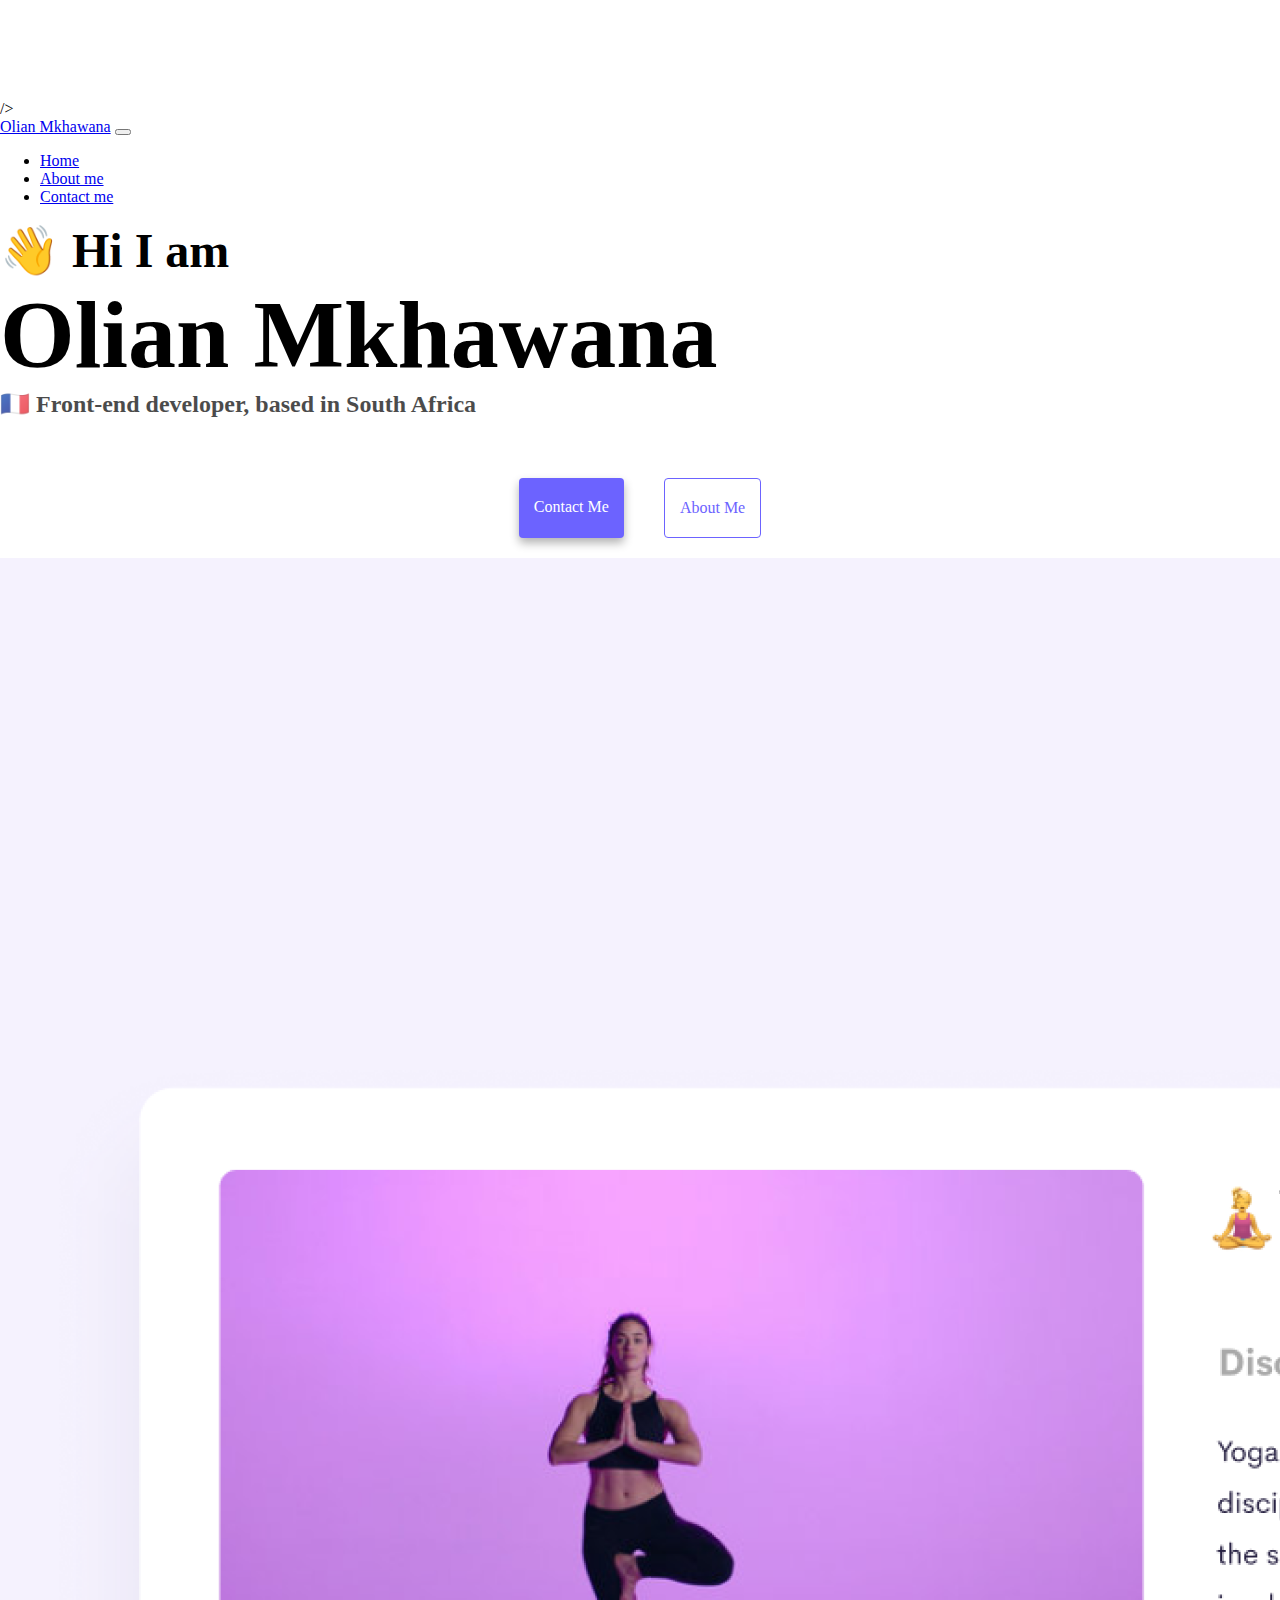
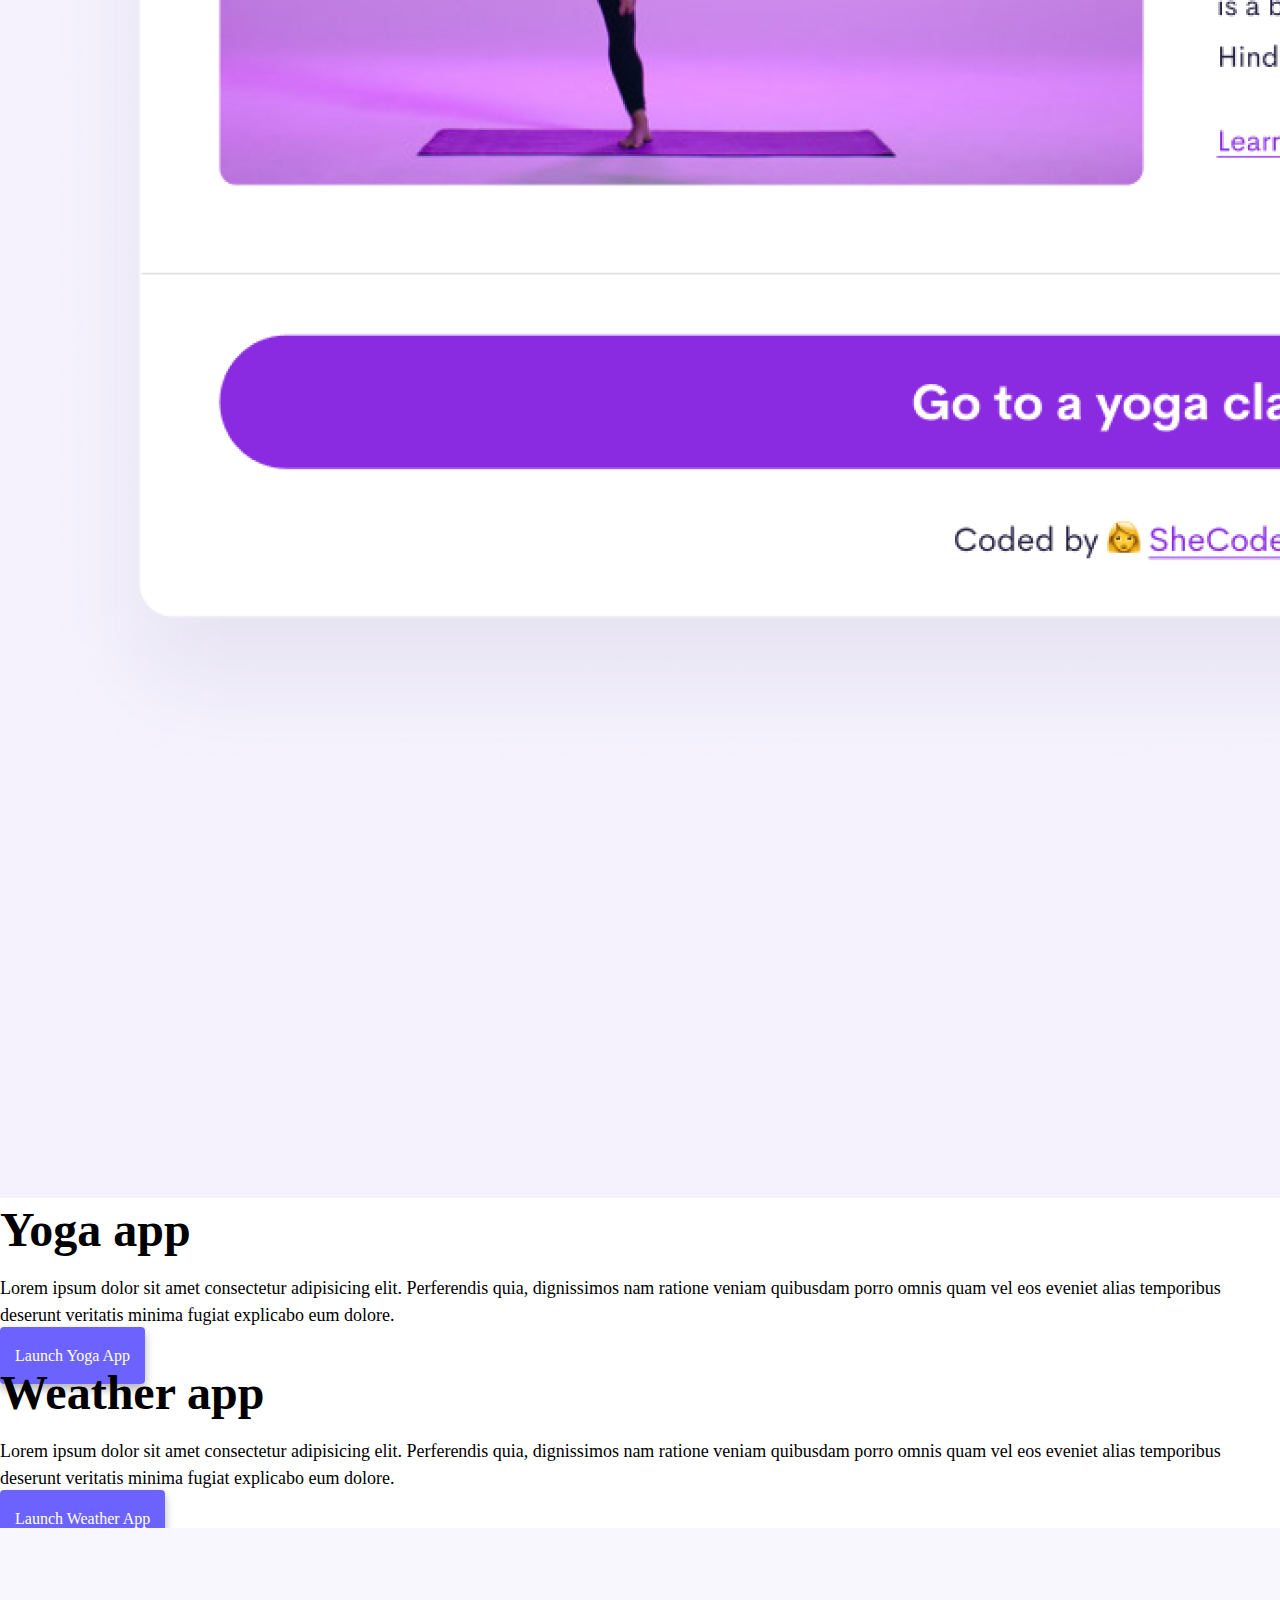
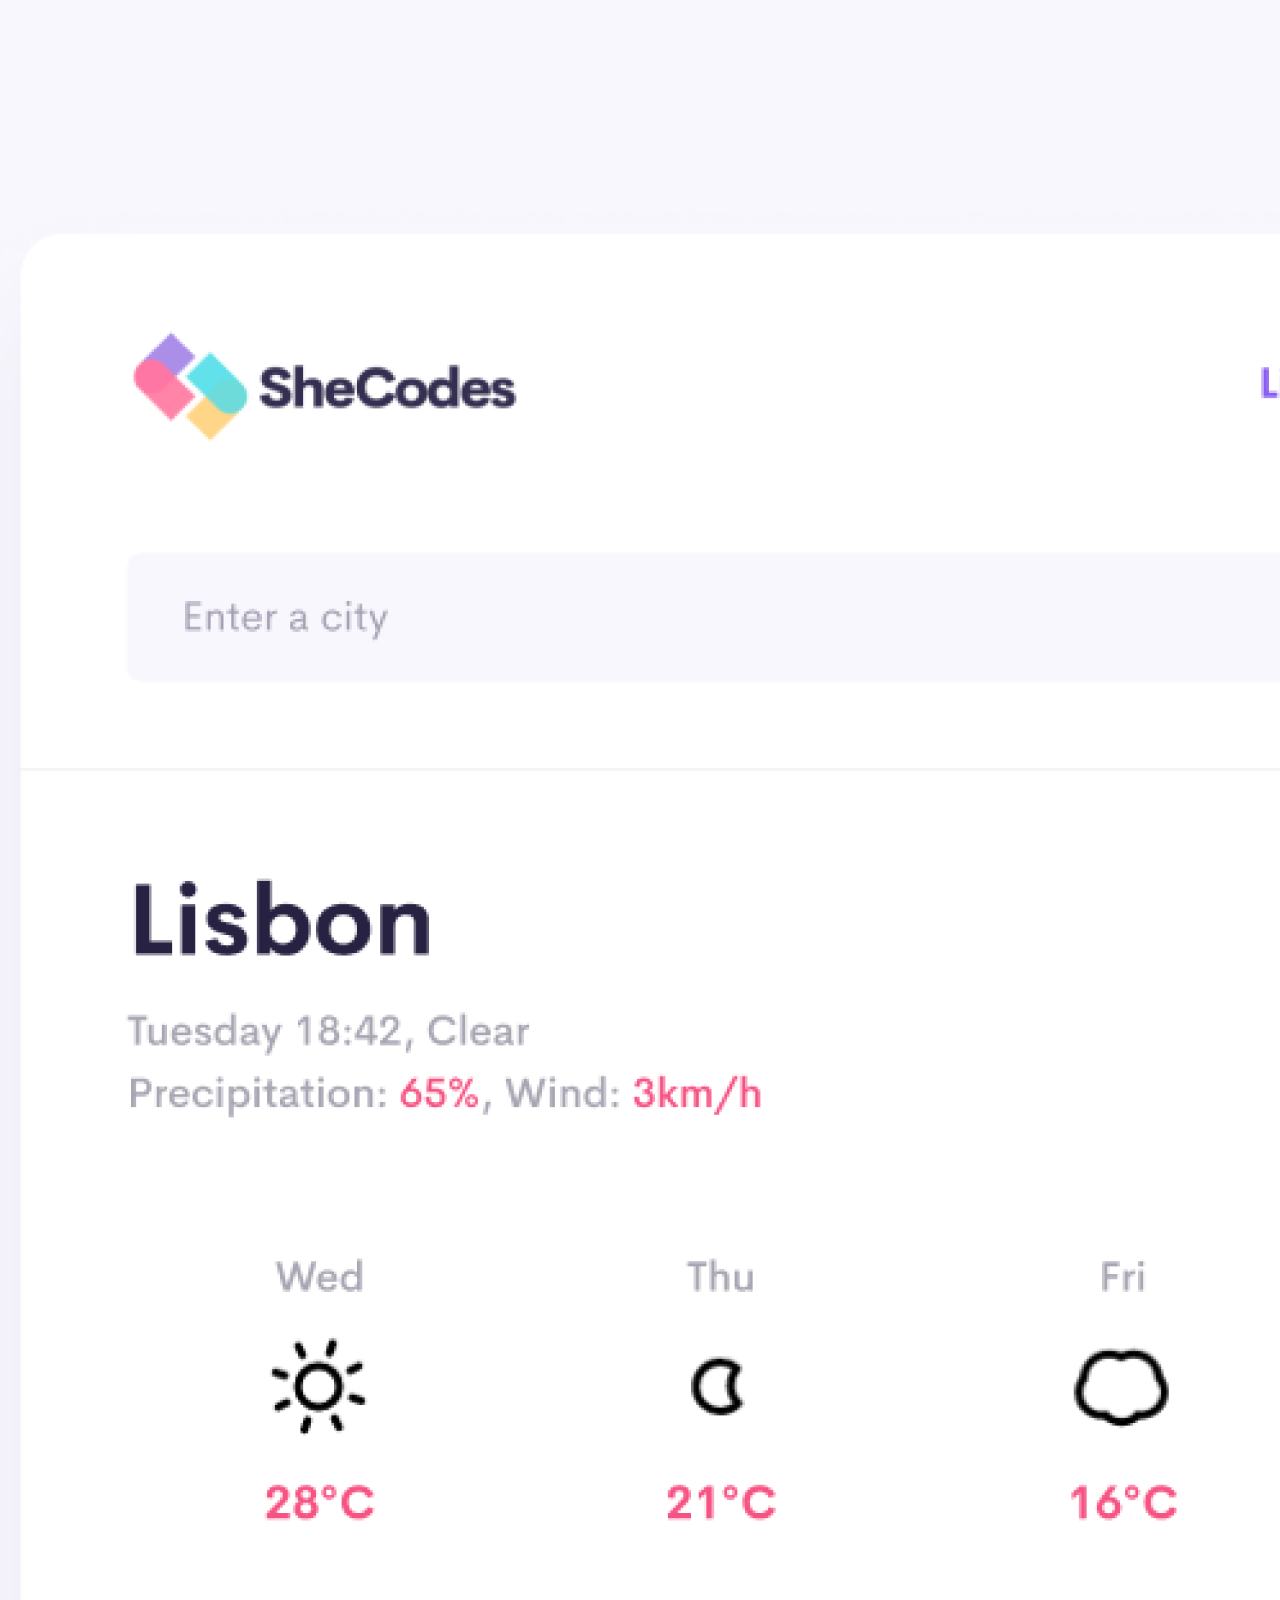
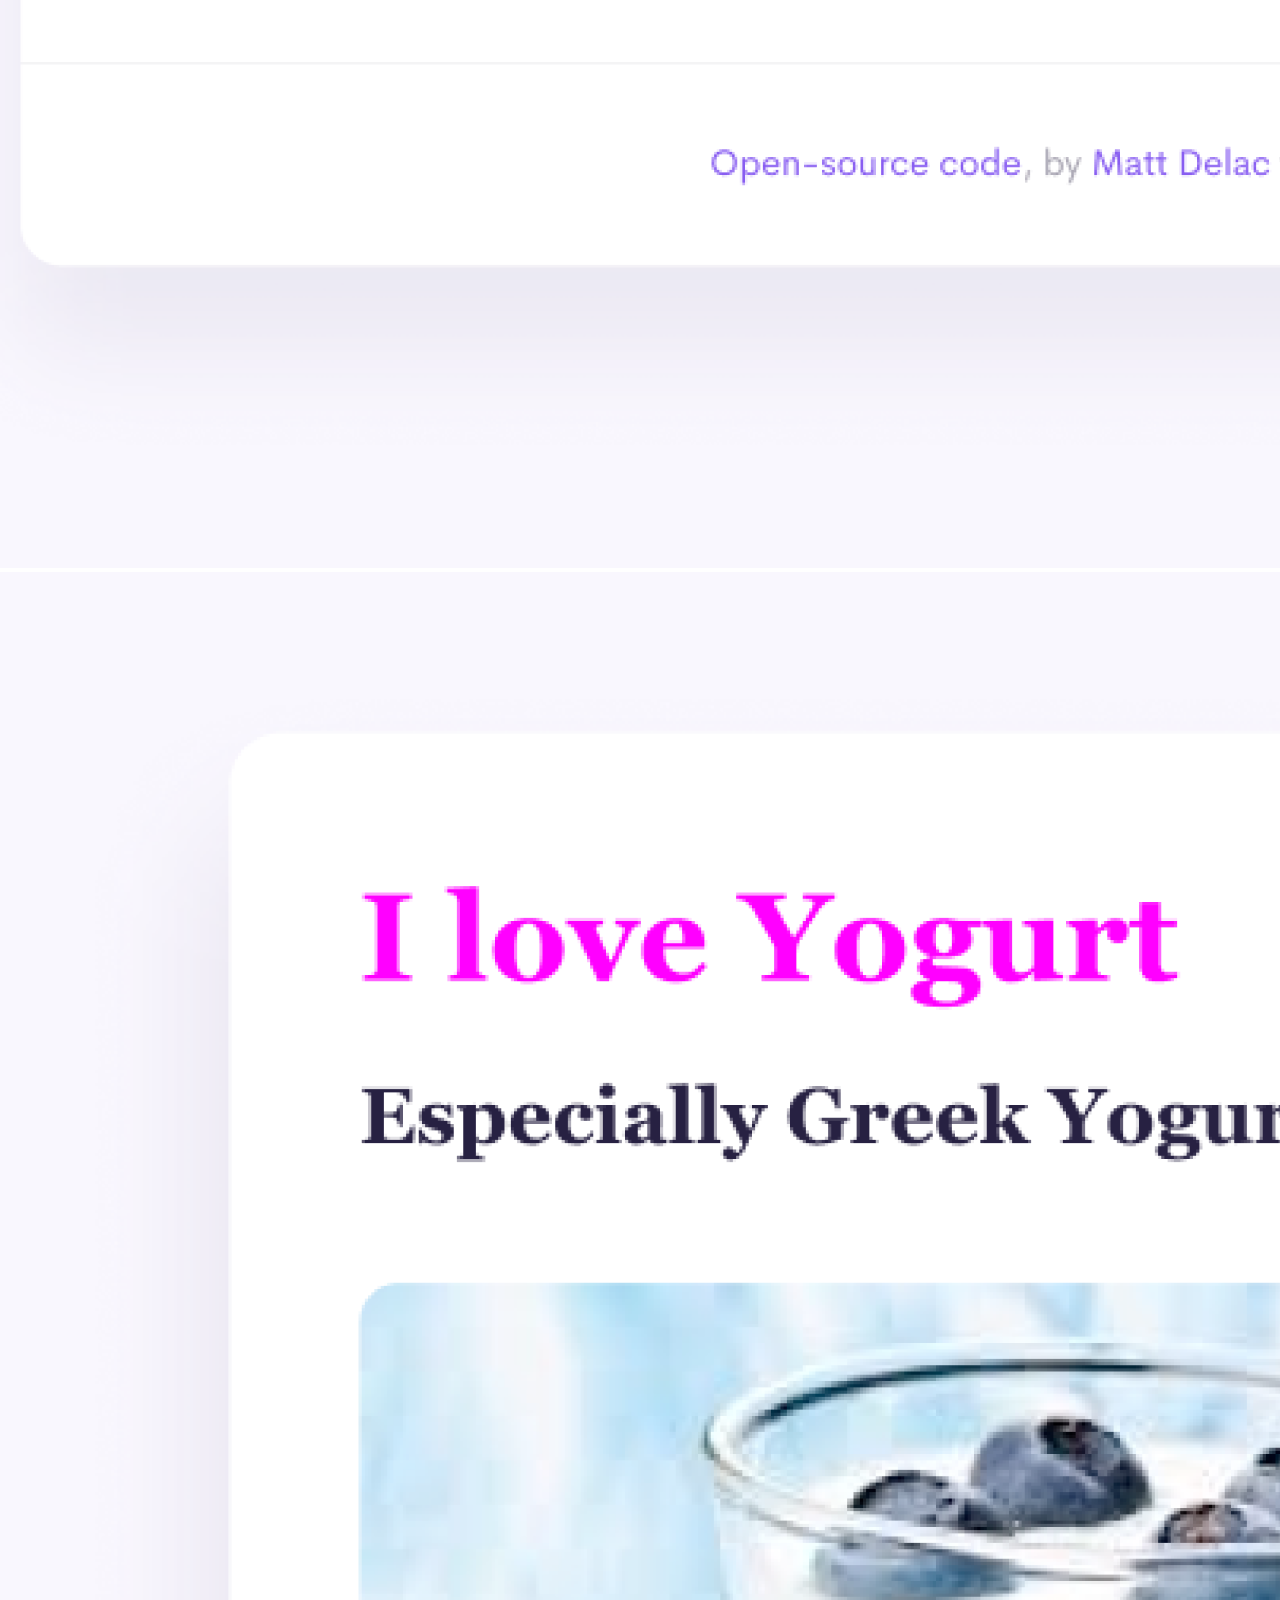
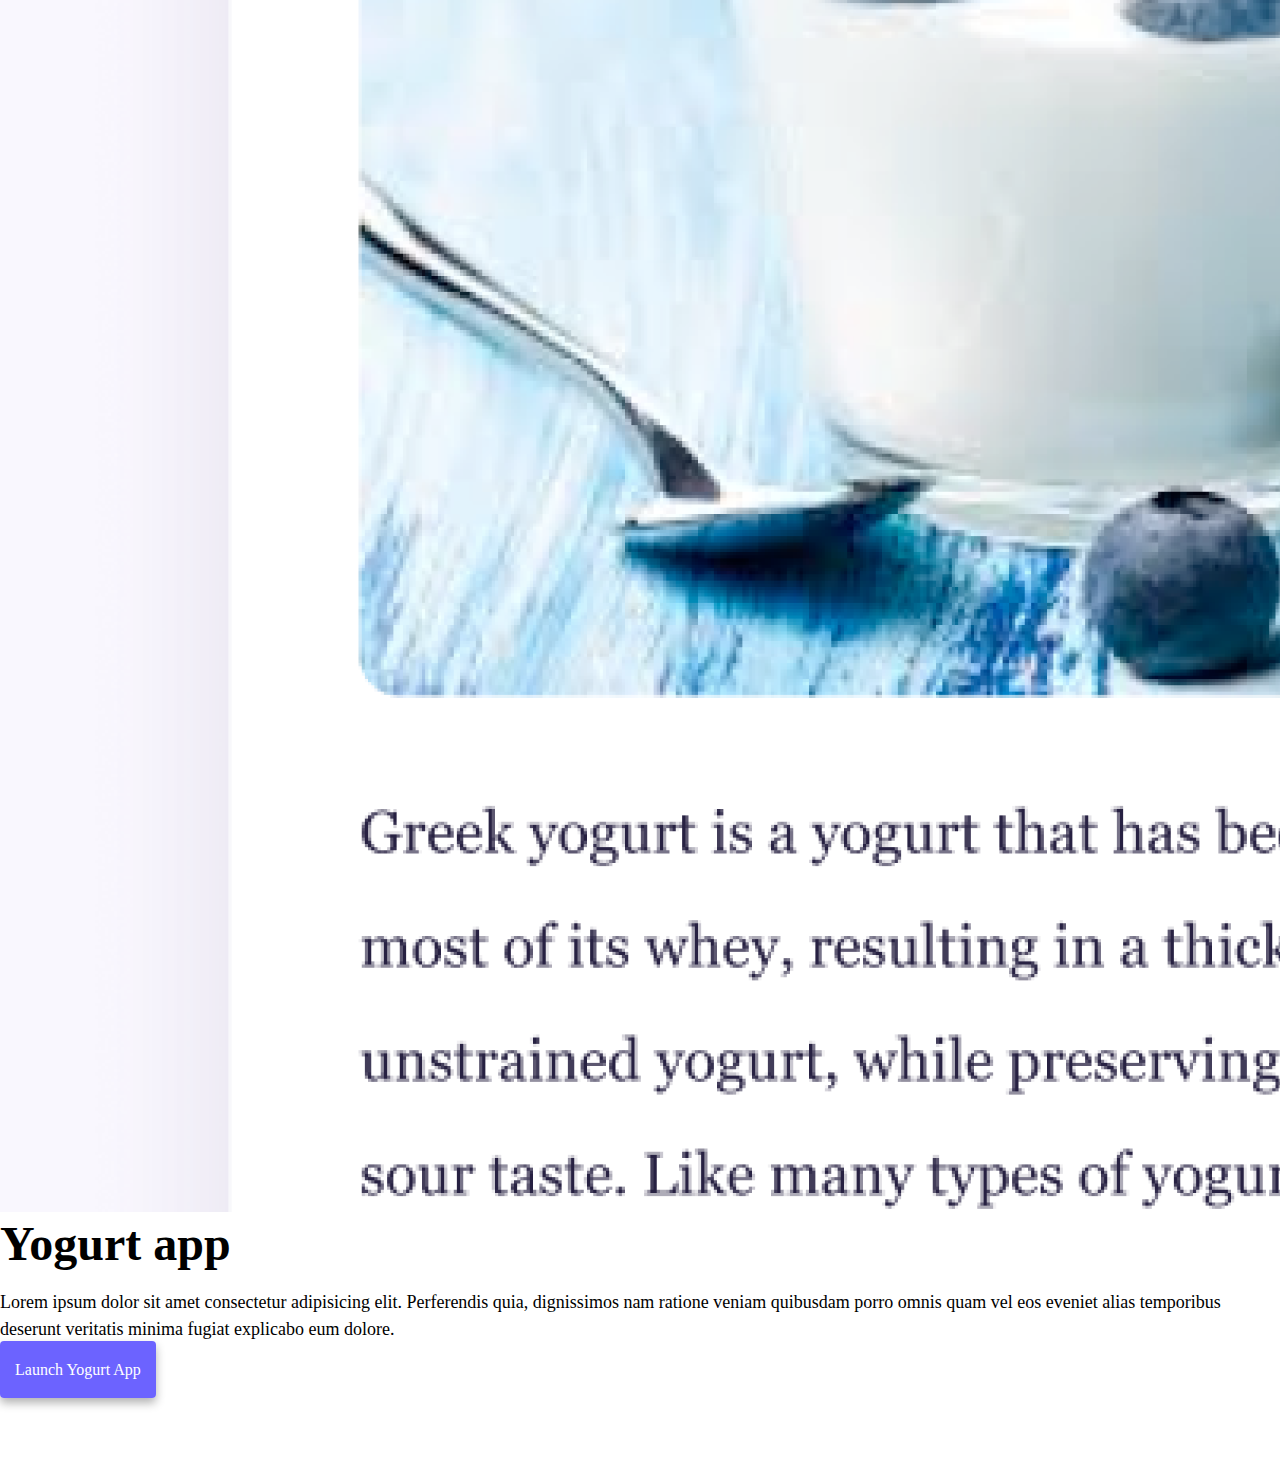
==== index.html @ a16c0768 "Created a responsive website" ====
<!DOCTYPE html>
<html lang="en">
<head>
    <meta charset="UTF-8">
    <meta name="viewport" content="width=device-width, initial-scale=1.0">

    <meta
      name="description"
      content="Welcome to the digital showcase of Olian Mkhawana,
    a passionate frontend developer hailing from the vibrant landscapes of South Africa.
    Explore my portfolio website to witness a fusion of creativity,
    innovation, and craftsmanship in web development.
    Let's collaborate and bring your digital visions to life.">

    />
    <title>Front-end developer - Olian</title>
    <link
      href="https://cdn.jsdelivr.net/npm/bootstrap@5.0.0-beta2/dist/css/bootstrap.min.css"
      rel="stylesheet"
      integrity="sha384-BmbxuPwQa2lc/FVzBcNJ7UAyJxM6wuqIj61tLrc4wSX0szH/Ev+nYRRuWlolflfl"
      crossorigin="anonymous"
    />
    <script
      src="https://cdn.jsdelivr.net/npm/bootstrap@5.0.0-beta2/dist/js/bootstrap.bundle.min.js"
      integrity="sha384-b5kHyXgcpbZJO/tY9Ul7kGkf1S0CWuKcCD38l8YkeH8z8QjE0GmW1gYU5S9FOnJ0"
      crossorigin="anonymous"
    ></script>
    <link rel="stylesheet" href="/src/style.css" />
  </head>
  <body>
    <nav class="navbar navbar-expand-lg navbar-light bg-light fixed-top">
      <div class="container">
        <a class="navbar-brand" href="/" title="Homepage">Olian Mkhawana</a>
        <button
          class="navbar-toggler"
          type="button"
          data-bs-toggle="collapse"
          data-bs-target="#navbarNav"
          aria-controls="navbarNav"
          aria-expanded="false"
          aria-label="Toggle navigation"
        >
          <span class="navbar-toggler-icon"></span>
        </button>
        <div class="collapse navbar-collapse" id="navbarNav">
          <ul class="navbar-nav">
            <li class="nav-item">
              <a
                class="nav-link active"
                aria-current="page"
                href="/"
                tilte="Homepage"
                >Home</a
              >
            </li>
            <li class="nav-item">
              <a class="nav-link" href="/about.html" title="About Olian Mkhawana"
                >About me</a
              >
            </li>
            <li class="nav-item">
              <a
                class="nav-link"
                href="/about.html#contact"
                title="Contact Olian Mkhawana"
                >Contact me</a
              >
            </li>
          </ul>
        </div>
      </div>
    </nav>
    <h2 class="text-center">👋 Hi I am</h2>
    <h1 class="text-center">Olian Mkhawana</h1>
    <h3 class="text-center">🇫🇷 Front-end developer, based in South Africa</h3>
    <div class="navigation-links mb-5">
      <a
        href="/about.html#contact"
        class="primary-link"
        title="Contact Olian Mkhawana"
        >Contact me</a
      >
      <a href="/about.html" class="secondary-link" title="About Olian Mkhawana"
        >About me</a
      >
    </div>
    <div class="container">
      <div class="row">
        <div class="col-sm-6">
          <img
            src="/images/yoga.png"
            alt="Yoga project "
            class="img-fluid rounded d-none d-sm-block"
          />
        </div>
        <div class="col-sm-6">
          <h2 class="mb-3">Yoga app</h2>
          <p>
            Lorem ipsum dolor sit amet consectetur adipisicing elit. Perferendis
            quia, dignissimos nam ratione veniam quibusdam porro omnis quam vel
            eos eveniet alias temporibus deserunt veritatis minima fugiat
            explicabo eum dolore.
          </p>
          <div class="mt-5">
            <a href="#" class="primary-link project-link" title="Yoga project"
              >Launch Yoga App</a
            >
          </div>
        </div>
      </div>
      <div class="row mt-5">
        <div class="col-sm-6">
          <h2 class="mb-3">Weather app</h2>
          <p>
            Lorem ipsum dolor sit amet consectetur adipisicing elit. Perferendis
            quia, dignissimos nam ratione veniam quibusdam porro omnis quam vel
            eos eveniet alias temporibus deserunt veritatis minima fugiat
            explicabo eum dolore.
          </p>
          <div class="mt-5">
            <a
              href="#"
              class="primary-link project-link"
              title="Weather project"
              >Launch Weather App</a
            >
          </div>
        </div>
        <div class="col-sm-6">
          <img
            src="/images/weather.png"
            class="img-fluid rounded d-none d-sm-block"
            alt="Weather project"
          />
        </div>
      </div>
      <div class="row mt-5">
        <div class="col-sm-6">
          <img
            src="/images/yogurt.png"
            class="img-fluid rounded d-none d-sm-block"
            alt="Yogurt project"
          />
        </div>
        <div class="col-sm-6">
          <h2 class="mb-3">Yogurt app</h2>
          <p>
            Lorem ipsum dolor sit amet consectetur adipisicing elit. Perferendis
            quia, dignissimos nam ratione veniam quibusdam porro omnis quam vel
            eos eveniet alias temporibus deserunt veritatis minima fugiat
            explicabo eum dolore.
          </p>
          <div class="mt-5">
            <a
              href="#"
              class="primary-link project-link"
              title="Weather project"
              >Launch Yogurt App</a
            >
          </div>
        </div>
      </div>
    </div>
  </body>
</html>
---- src/style.css ----
:root {
  --primary-color: #6c63ff;
  --secondary-color: #f5f2fe;
  --box-shadow: 0 5px 10px rgba(0, 0, 0, 0.3);
}

body {
  margin: 100px 0;
}

h1,
h2,
h3 {
  margin: 0;
}

h1 {
  font-size: 96px;
}

h2 {
  font-size: 48px;
}

h3 {
  font-size: 24px;
  opacity: 0.7;
}

p {
  font-size: 18px;
  line-height: 1.5;
}

.navigation-links {
  display: flex;
  margin-top: 40px;
  justify-content: center;
}

.navigation-links a {
  margin: 20px;
}

.primary-link {
  border-radius: 4px;
  padding: 20px 15px;
  text-decoration: none;
  text-transform: capitalize;
  background: var(--primary-color);
  box-shadow: var(--box-shadow);
  color: white;
}

.primary-link:hover {
  color: white;
}

.secondary-link {
  border-radius: 4px;
  padding: 20px 15px;
  text-decoration: none;
  text-transform: capitalize;
  color: var(--primary-color);
  border: 1px solid var(--primary-color);
}

.homepage-link {
  color: var(--primary-color);
  text-align: center;
  display: block;
}

.about-paragraphs {
  margin: 30px 0;
}

.about-paragraphs p {
  margin: 10px;
}


.email-link{
    display: flex;
    justify-content: center;
    color: var(--primary-color);
    font-size: 28px;
    text-decoration: none;
}

.email-link:hover {
  text-decoration: underline;
}

@media (max-width: 576px) {
  h1 {
    font-size: 48px;
    line-height: 1.5;
  }

  h2 {
    font-size: 32px;
    text-align: center;
  }

  p {
    text-align: center;
  }

  .project-link {
    display: block;
    text-align: center;
    margin: 0 20px;
  }
}
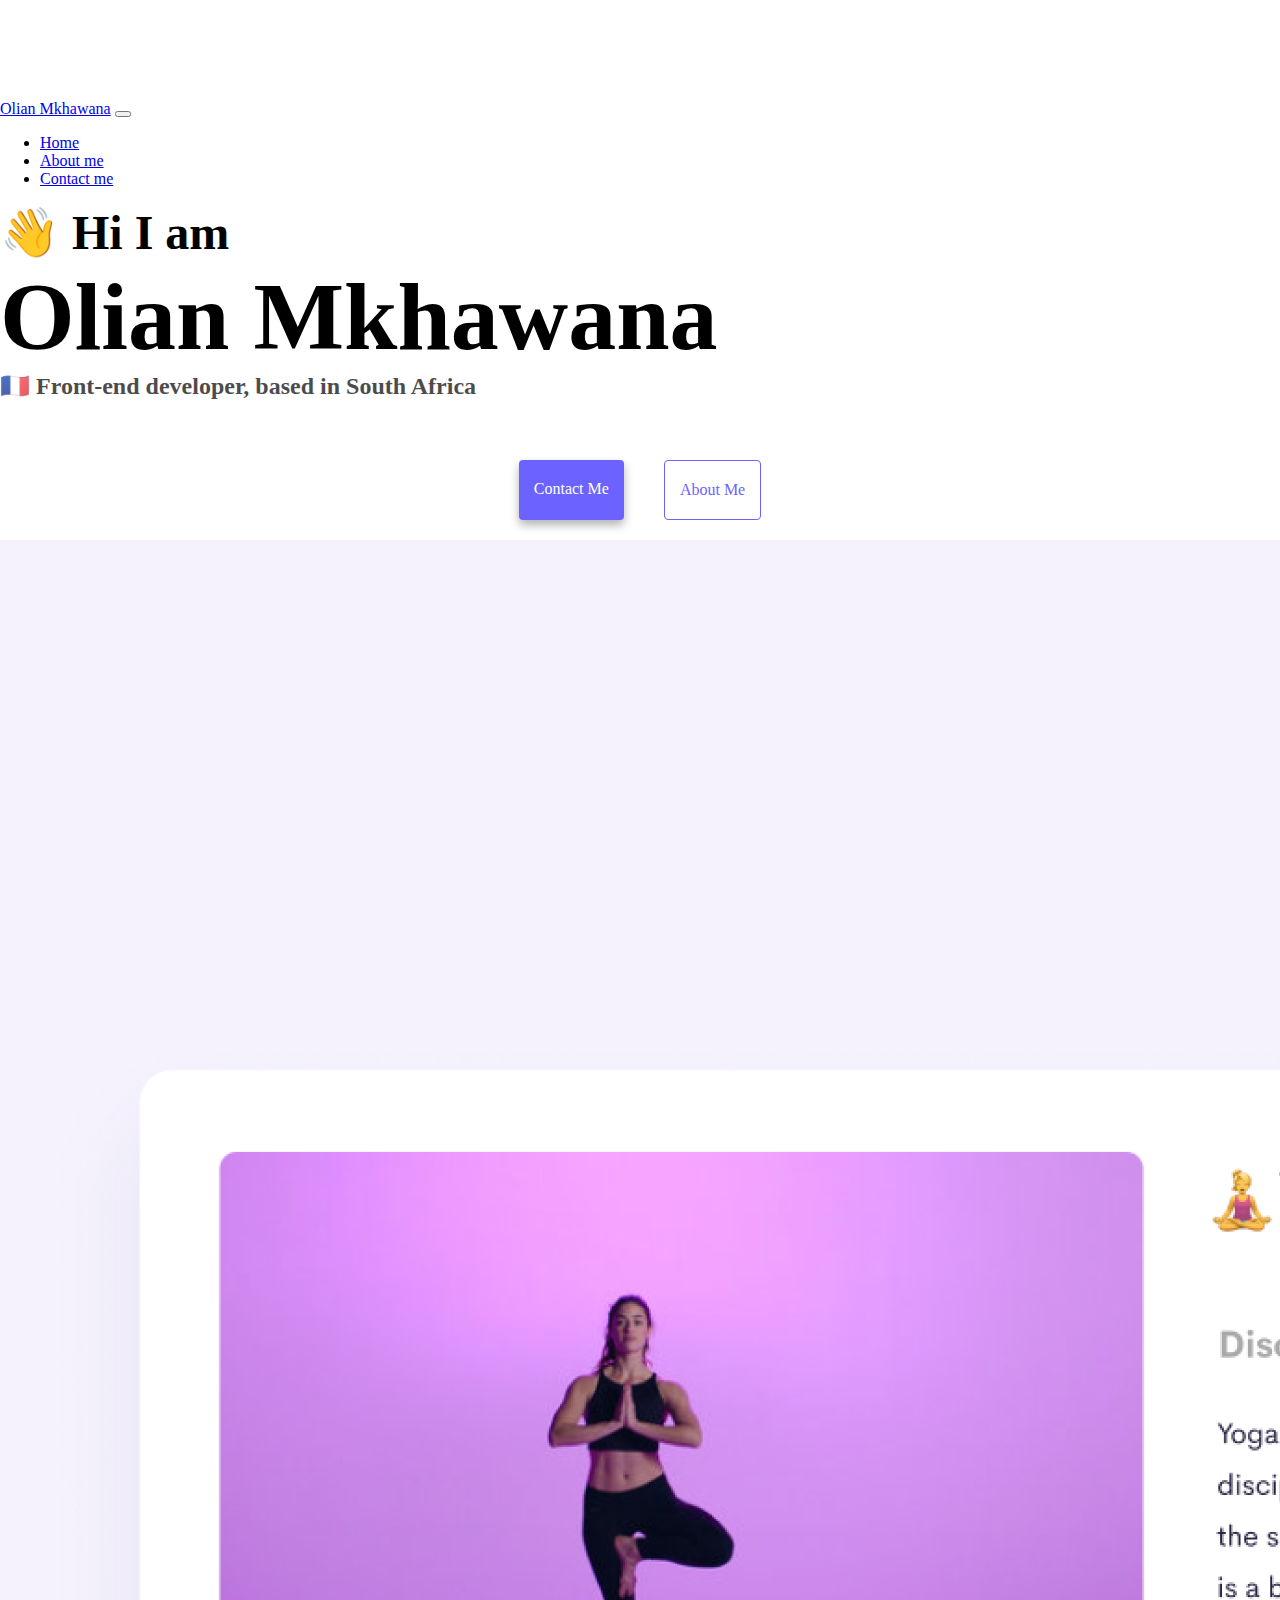
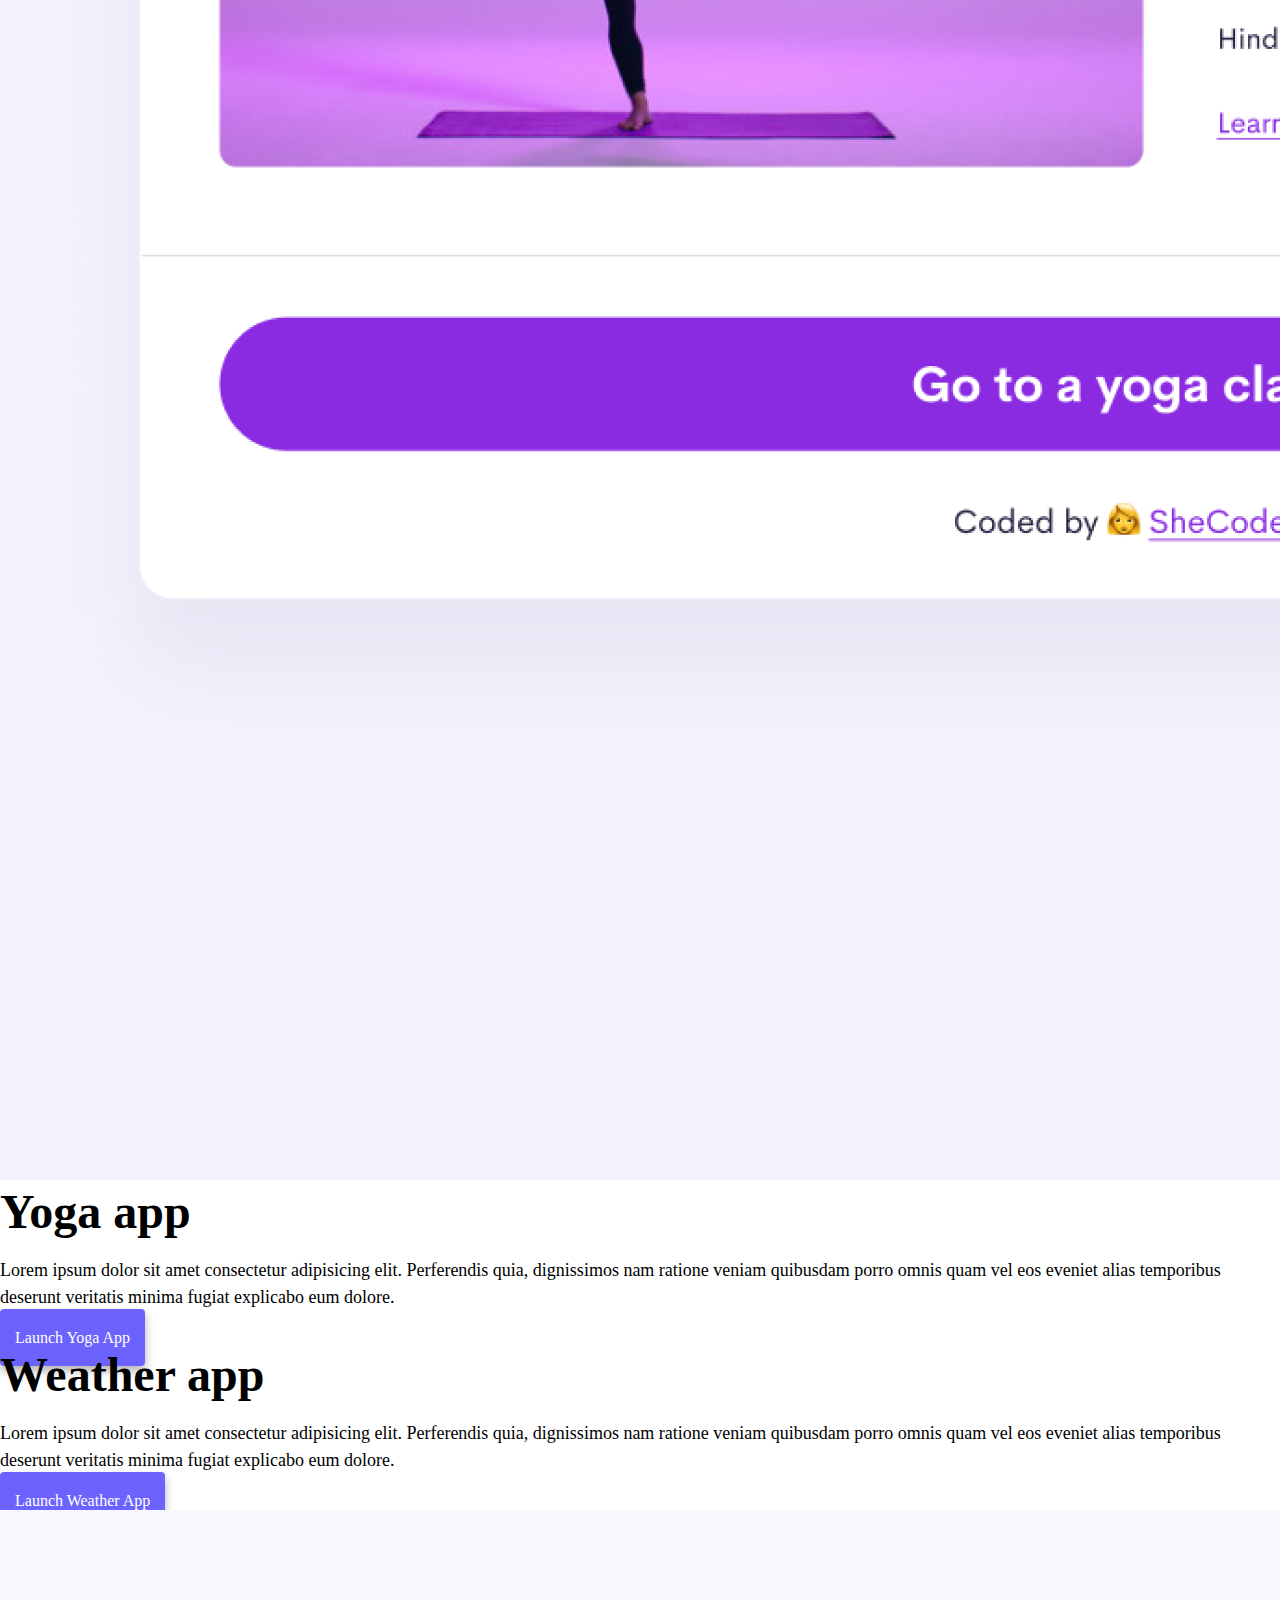
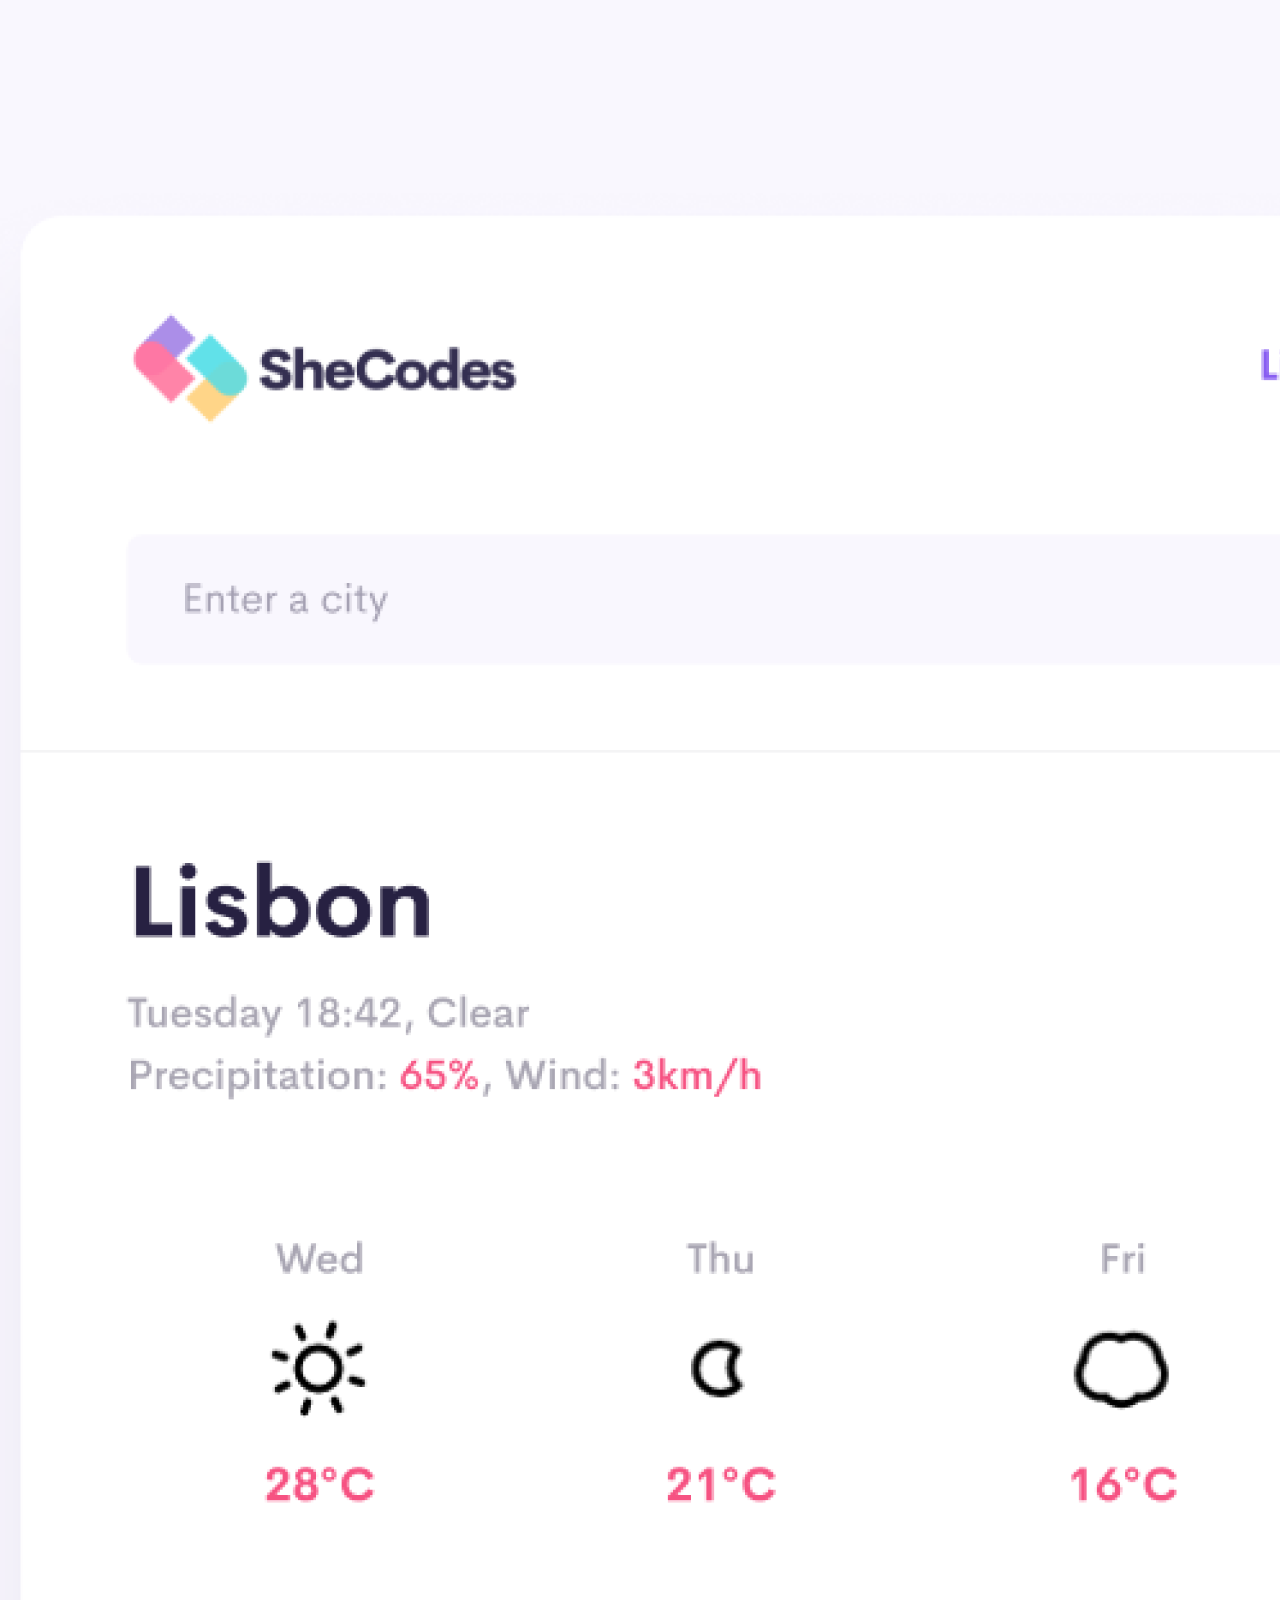
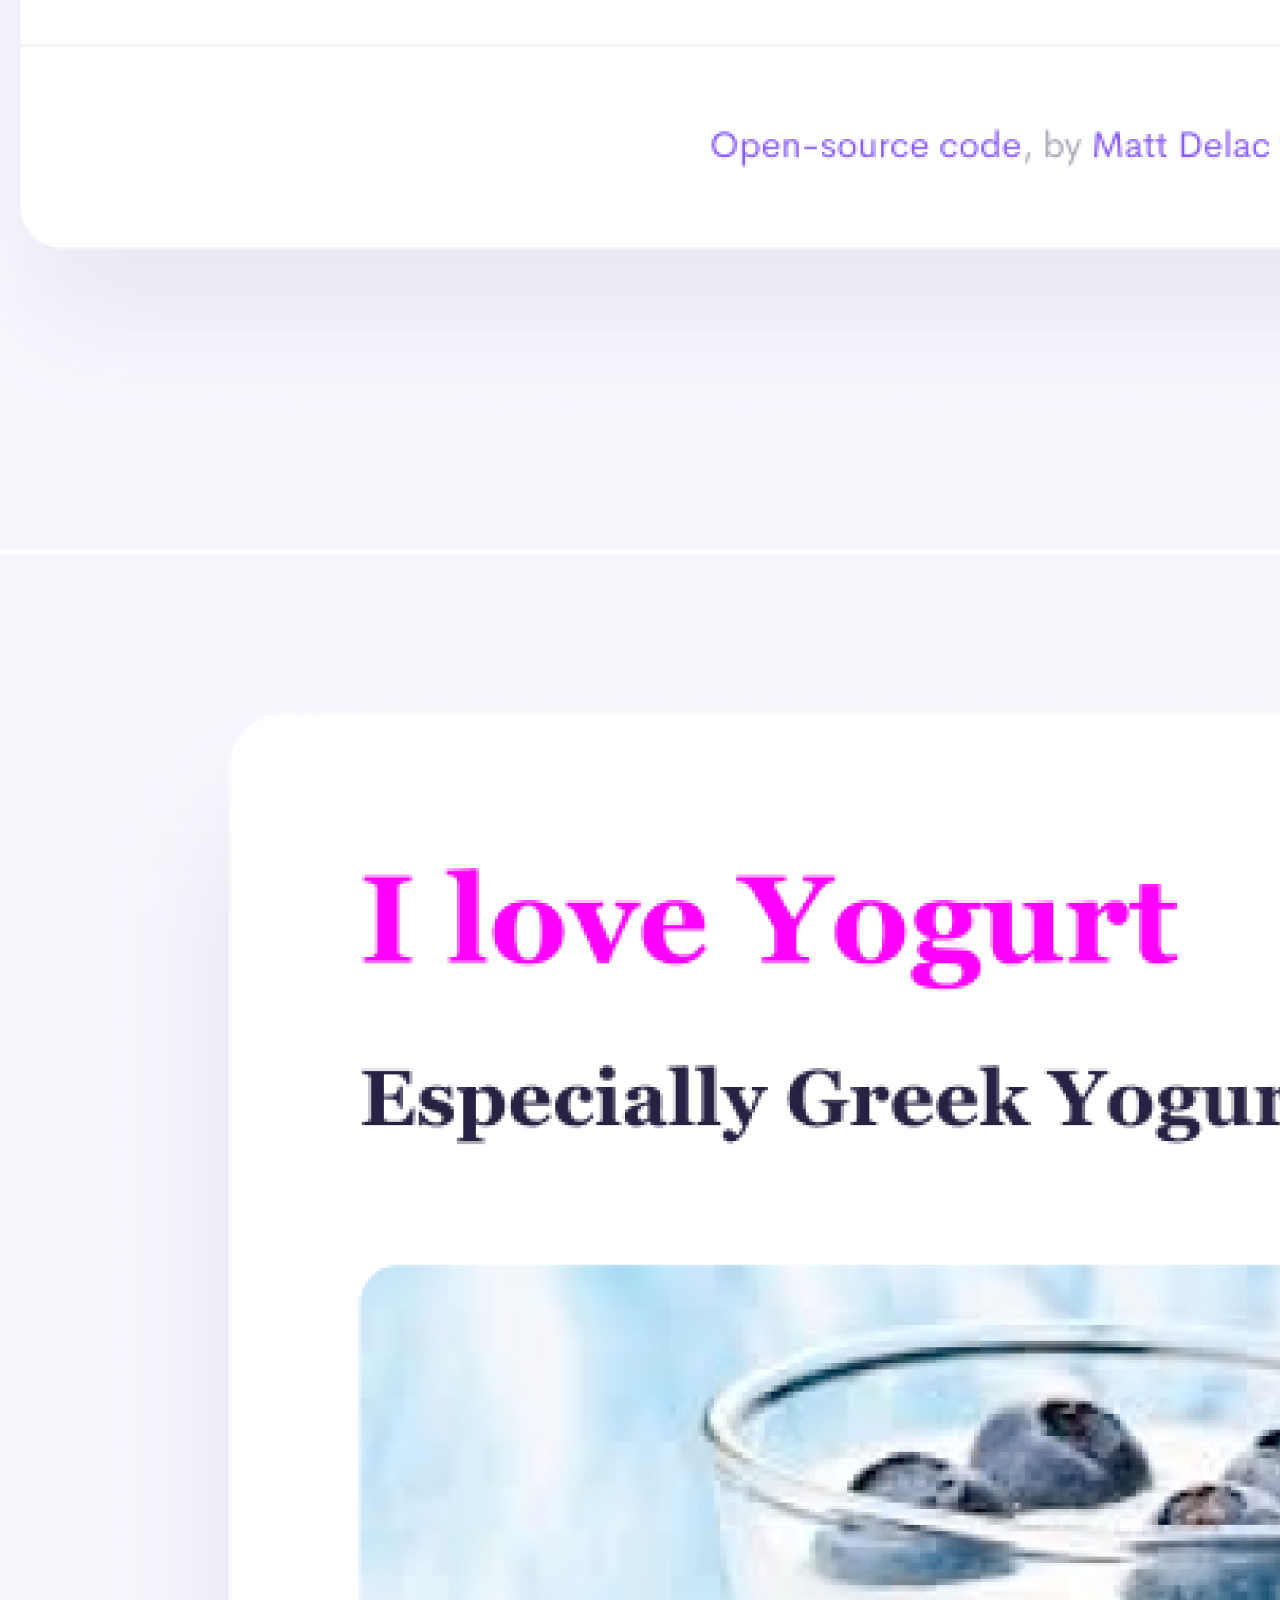
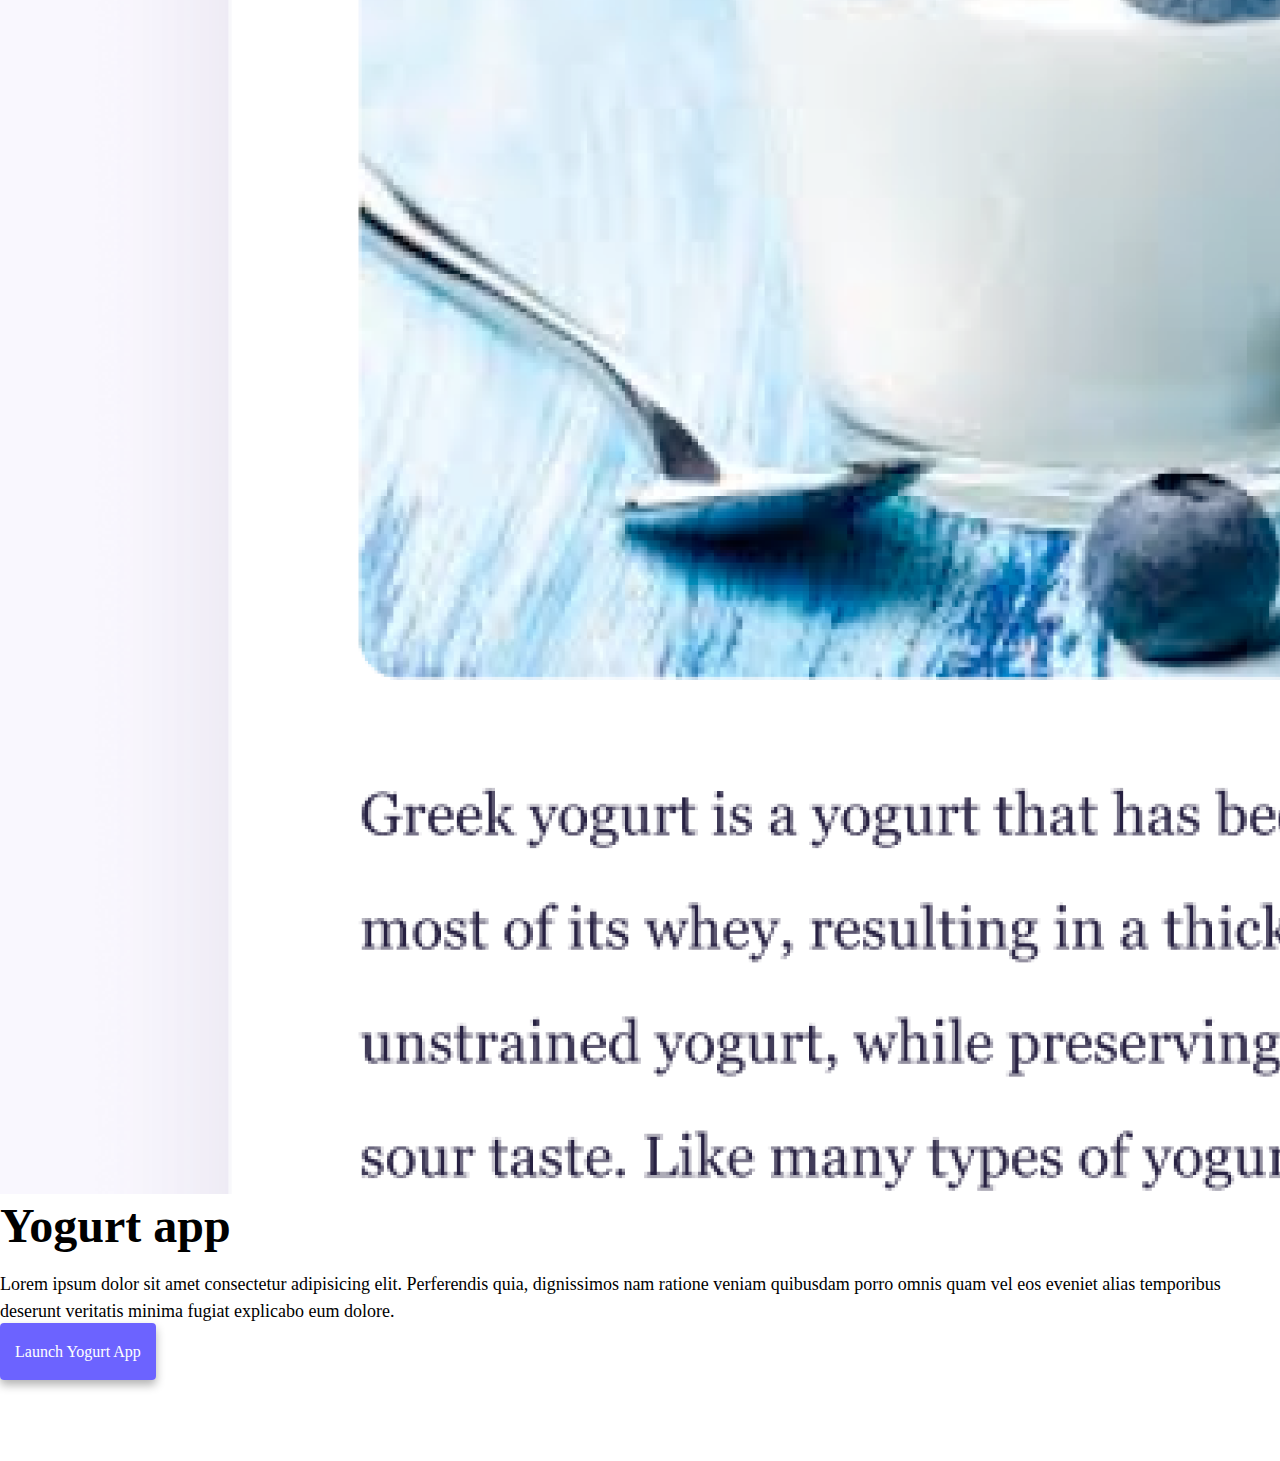
==== commit f9a6697d: "fixed my html" ====
--- a/index.html
+++ b/index.html
@@ -12,7 +12,6 @@
     innovation, and craftsmanship in web development.
     Let's collaborate and bring your digital visions to life.">
 
-    />
     <title>Front-end developer - Olian</title>
     <link
       href="https://cdn.jsdelivr.net/npm/bootstrap@5.0.0-beta2/dist/css/bootstrap.min.css"
